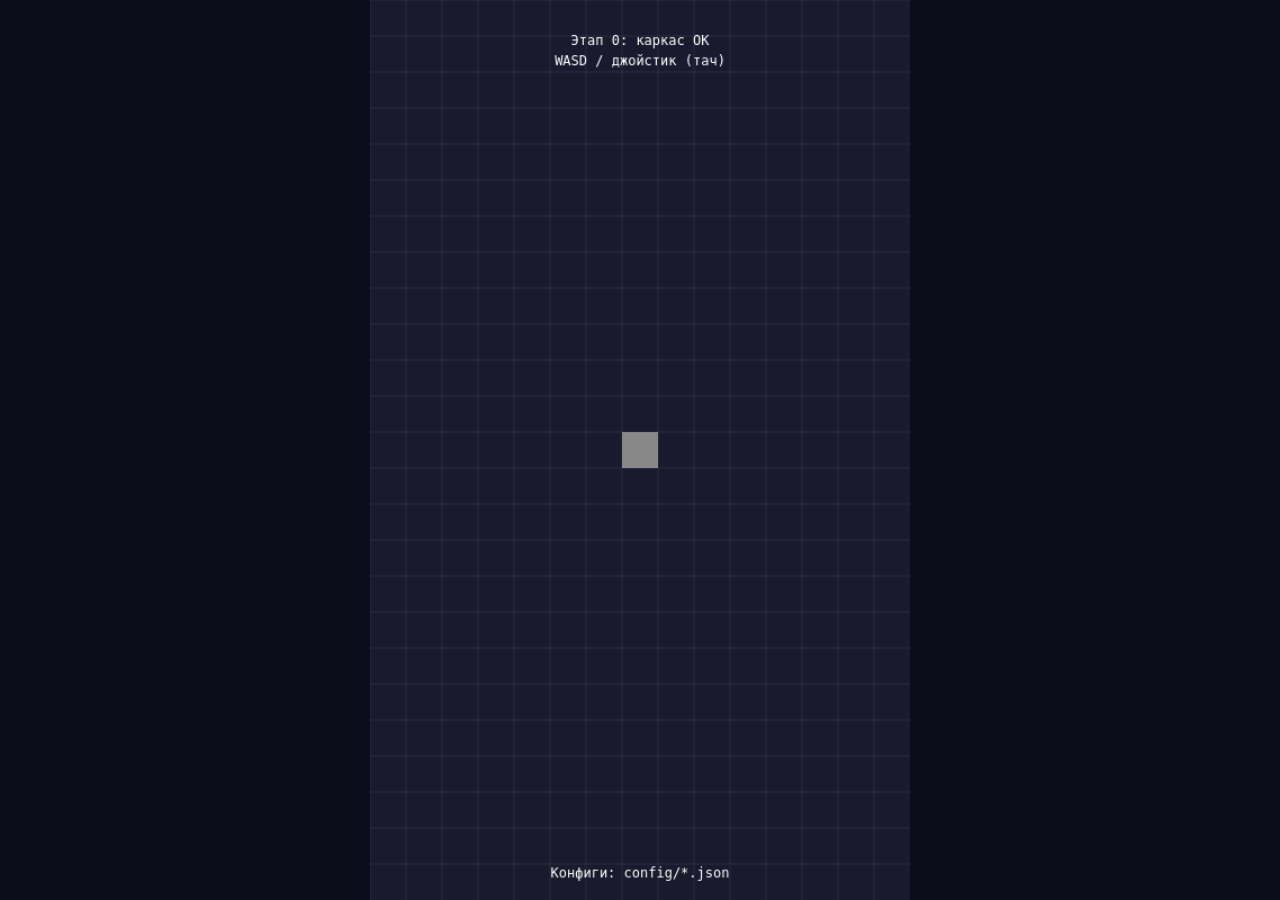
==== index.html @ cca2fa2a "Summary" ====
<!DOCTYPE html>
<html lang="ru">
<head>
<meta charset="UTF-8">
<meta name="viewport" content="width=device-width, initial-scale=1.0, maximum-scale=1.0, user-scalable=no, viewport-fit=cover">
<title>Secrets of the Darkwood</title>
<style>
  * { margin:0; padding:0; box-sizing:border-box; }
  html,body { width:100%; height:100%; background:#0d0d1a; overflow:hidden; touch-action:none; overscroll-behavior:none; }
  #wrap { position:fixed; inset:0; display:flex; align-items:center; justify-content:center; }
  #game { background:#1a1a2e; display:block; }
  #boot { position:fixed; inset:0; display:flex; flex-direction:column; align-items:center; justify-content:center; gap:12px; color:#fff; font-family:monospace; z-index:10; pointer-events:none; }
</style>
</head>
<body>
<div id="wrap"><canvas id="game" width="480" height="800"></canvas></div>
<div id="boot"><div id="boot-text">Загрузка...</div></div>
<script src="./sdk.js"></script>
<script type="module" src="./js/main.js"></script>
</body>
</html>
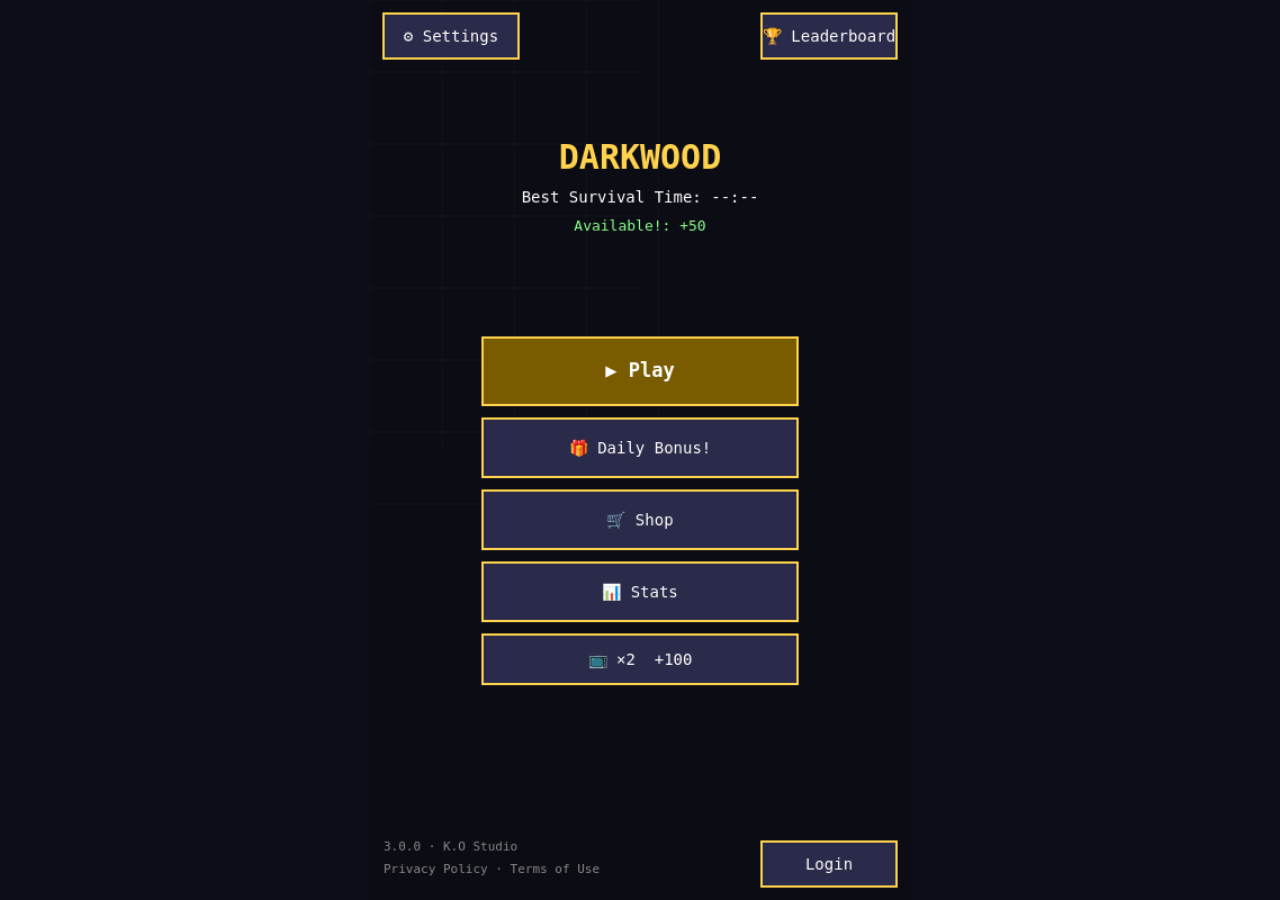
==== commit 04892060: "Summary" ====
--- a/index.html
+++ b/index.html
@@ -15,6 +15,8 @@
 <body>
 <div id="wrap"><canvas id="game" width="480" height="800"></canvas></div>
 <div id="boot"><div id="boot-text">Загрузка...</div></div>
+<!-- GDD п.11.1: SDK платформы; второй тег — локальный stub (no-op при настоящем SDK) -->
+<script src="/sdk.js"></script>
 <script src="./sdk.js"></script>
 <script type="module" src="./js/main.js"></script>
 </body>
